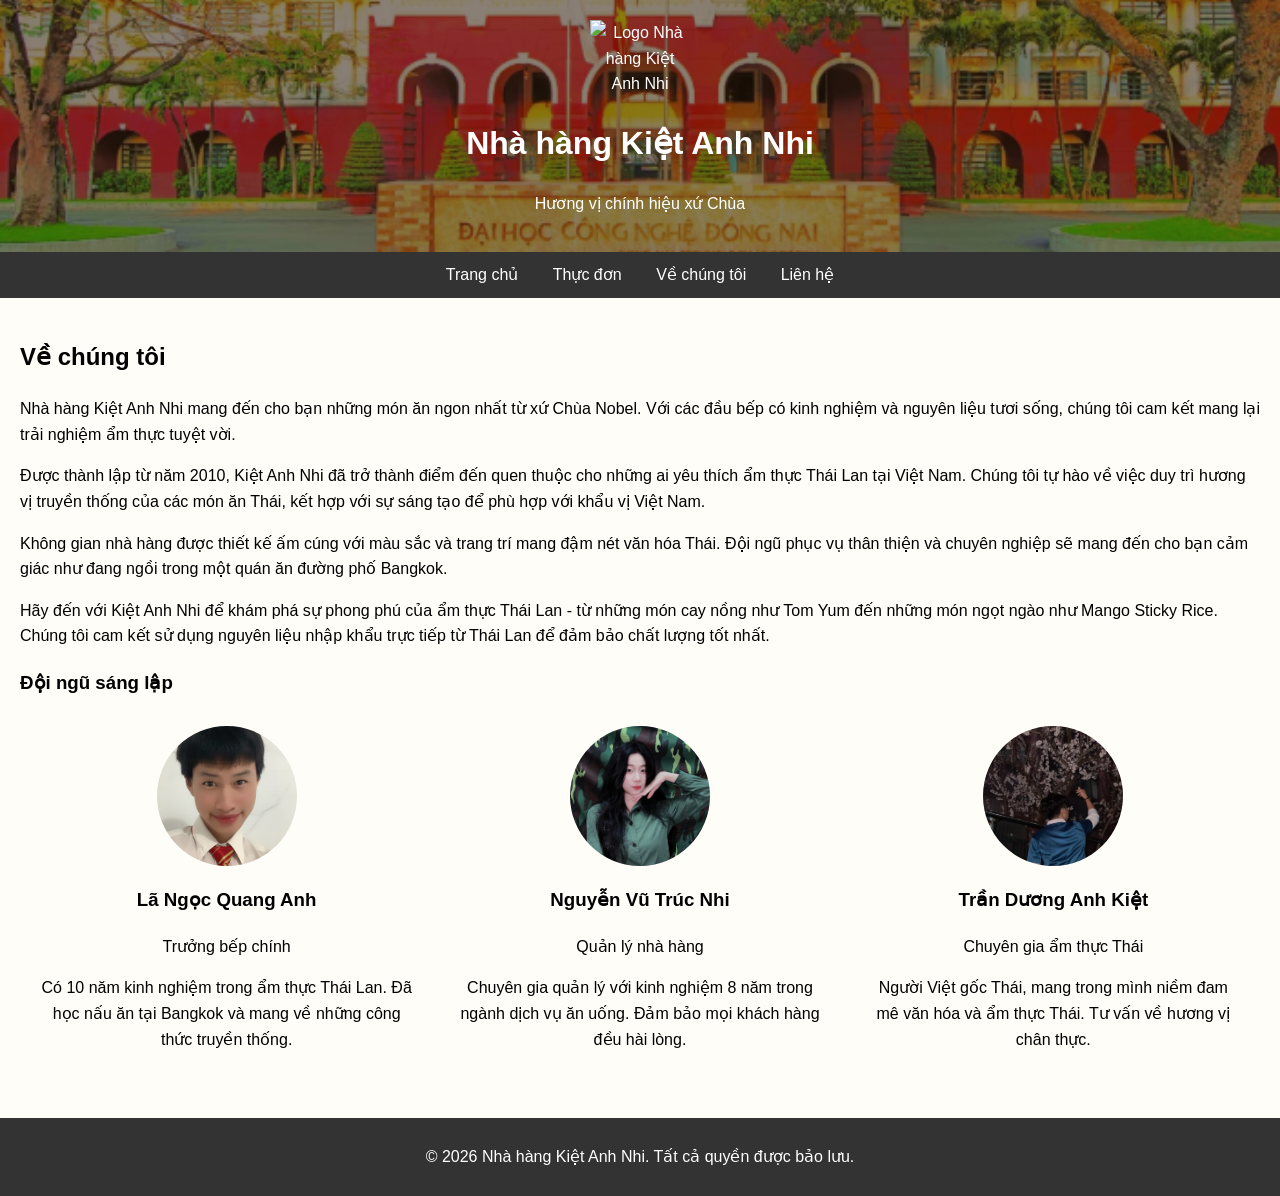
==== about.html @ e8f7338f "{noi_dung_commit}" ====
<!DOCTYPE html>
<html lang="vi">
<head>
    <meta charset="UTF-8">
    <meta name="viewport" content="width=device-width, initial-scale=1.0">
    <title>Về chúng tôi - Nhà hàng Kiệt Anh Nhi</title>
    <link rel="stylesheet" href="style.css">
</head>
<body>
    <header class="home-header">
        <div class="logo">
            <img src="https://dntu.edu.vn/storage/Setting/01KG9CYF13JZHBT05Z66XVDNWW.png" alt="Logo Nhà hàng Kiệt Anh Nhi">
        </div>
        <h1>Nhà hàng Kiệt Anh Nhi</h1>
        <p>Hương vị chính hiệu xứ Chùa</p>
    </header>

    <nav>
        <a href="index.html">Trang chủ</a>
        <a href="menu.html">Thực đơn</a>
        <a href="about.html">Về chúng tôi</a>
        <a href="contact.html">Liên hệ</a>
    </nav>

    <div class="container">
        <section class="section">
            <h2>Về chúng tôi</h2>
            <p>Nhà hàng Kiệt Anh Nhi mang đến cho bạn những món ăn ngon nhất từ xứ Chùa Nobel. Với các đầu bếp có kinh nghiệm và nguyên liệu tươi sống, chúng tôi cam kết mang lại trải nghiệm ẩm thực tuyệt vời.</p>
            <p>Được thành lập từ năm 2010, Kiệt Anh Nhi đã trở thành điểm đến quen thuộc cho những ai yêu thích ẩm thực Thái Lan tại Việt Nam. Chúng tôi tự hào về việc duy trì hương vị truyền thống của các món ăn Thái, kết hợp với sự sáng tạo để phù hợp với khẩu vị Việt Nam.</p>
            <p>Không gian nhà hàng được thiết kế ấm cúng với màu sắc và trang trí mang đậm nét văn hóa Thái. Đội ngũ phục vụ thân thiện và chuyên nghiệp sẽ mang đến cho bạn cảm giác như đang ngồi trong một quán ăn đường phố Bangkok.</p>
            <p>Hãy đến với Kiệt Anh Nhi để khám phá sự phong phú của ẩm thực Thái Lan - từ những món cay nồng như Tom Yum đến những món ngọt ngào như Mango Sticky Rice. Chúng tôi cam kết sử dụng nguyên liệu nhập khẩu trực tiếp từ Thái Lan để đảm bảo chất lượng tốt nhất.</p>
            <h3>Đội ngũ sáng lập</h3>
            <div class="team">
                <div class="member">
                    <img class="member-image chef" src="image/ảnhpecao.png" alt="Lã Ngọc Quang Anh">
                    <div class="member-info">
                        <h3>Lã Ngọc Quang Anh</h3>
                        <p class="role">Trưởng bếp chính</p>
                        <p>Có 10 năm kinh nghiệm trong ẩm thực Thái Lan. Đã học nấu ăn tại Bangkok và mang về những công thức truyền thống.</p>
                    </div>
                </div>
                <div class="member">
                    <img class="member-image manager" src="image/hình tnhi.jpg" alt="Nguyễn Vũ Trúc Nhi">
                    <div class="member-info">
                        <h3>Nguyễn Vũ Trúc Nhi</h3>
                        <p class="role">Quản lý nhà hàng</p>
                        <p>Chuyên gia quản lý với kinh nghiệm 8 năm trong ngành dịch vụ ăn uống. Đảm bảo mọi khách hàng đều hài lòng.</p>
                    </div>
                </div>
                <div class="member">
                    <img class="member-image expert" src="image/ảnh lặc.png" alt="Trần Dương Anh Kiệt">
                    <div class="member-info">
                        <h3>Trần Dương Anh Kiệt</h3>
                        <p class="role">Chuyên gia ẩm thực Thái</p>
                        <p>Người Việt gốc Thái, mang trong mình niềm đam mê văn hóa và ẩm thực Thái. Tư vấn về hương vị chân thực.</p>
                    </div>
                </div>
            </div>
        </section>
    </div>

    <footer>
        <p>&copy; 2026 Nhà hàng Kiệt Anh Nhi. Tất cả quyền được bảo lưu.</p>
    </footer>
</body>
</html>
---- style.css ----
body {
    font-family: Arial, sans-serif;
    line-height: 1.6;
    margin: 0;
    padding: 0;
    background: #fffdf8;
}

.tvc-top {
    background: linear-gradient(135deg, #ffe6c7, #ffd3a8);
    padding: 24px 0;
}

.tvc-top h2 {
    margin: 0 0 8px;
}

.tvc-frame {
    border-radius: 12px;
    overflow: hidden;
    border: 2px solid #f0a45d;
    background: #000;
}

.tvc-frame iframe {
    width: 100%;
    height: 420px;
    display: block;
}

.tvc-note {
    margin-top: 10px;
    color: #7a4b1f;
    font-style: italic;
}

header {
    background: #f4f4f4;
    padding: 20px;
    text-align: center;
}

.home-header {
    background-image: linear-gradient(rgba(40, 23, 8, 0.55), rgba(40, 23, 8, 0.55)),
        url("image/ảnhdntu.png");
    background-size: cover;
    background-position: center;
    color: #fff;
}

.home-header p,
.home-header h1 {
    color: #fff;
}

header .logo img {
    max-width: 100px;
}

nav {
    background: #333;
    color: #fff;
    padding: 10px 0;
    text-align: center;
}

nav a {
    color: #fff;
    margin: 0 15px;
    text-decoration: none;
}

nav a:hover {
    text-decoration: underline;
}

.hero-banner {
    min-height: 420px;
    background-image: linear-gradient(rgba(28, 19, 10, 0.45), rgba(28, 19, 10, 0.45)),
        url("image/Thai_green_chicken_curry_and_roti.jpg");
    background-size: cover;
    background-position: center;
    display: flex;
    align-items: center;
    justify-content: center;
    padding: 24px;
}

.hero-overlay {
    background: rgba(255, 250, 242, 0.9);
    max-width: 760px;
    padding: 28px;
    border-radius: 14px;
    text-align: center;
    box-shadow: 0 10px 24px rgba(0, 0, 0, 0.2);
}

.hero-tag {
    margin: 0;
    font-size: 12px;
    letter-spacing: 2px;
    color: #a54f0d;
    font-weight: bold;
}

.hero-overlay h2 {
    margin: 8px 0 10px;
    color: #6a3006;
}

.hero-overlay p {
    margin: 0 0 16px;
}

.hero-btn {
    display: inline-block;
    background: #c25e15;
    color: #fff;
    text-decoration: none;
    padding: 10px 18px;
    border-radius: 999px;
    font-weight: bold;
}

.hero-btn:hover {
    background: #9e490f;
}

.container {
    padding: 20px;
}

.section {
    margin-bottom: 20px;
}

.intro-grid {
    display: grid;
    grid-template-columns: 1.2fr 1fr;
    gap: 20px;
    align-items: stretch;
    margin-bottom: 20px;
}

.intro-grid .section {
    margin-bottom: 0;
}

.welcome-box {
    background: linear-gradient(150deg, #fff8ec 0%, #ffe7cf 55%, #ffdcb8 100%);
    border: 1px solid #f1cda7;
    border-radius: 14px;
    padding: 22px;
    box-shadow: 0 10px 22px rgba(146, 73, 16, 0.15);
}

.welcome-kicker {
    margin: 0 0 8px;
    color: #b24b08;
    font-size: 12px;
    font-weight: bold;
    letter-spacing: 1.6px;
}

.welcome-box h2 {
    margin-top: 0;
    margin-bottom: 12px;
    line-height: 1.25;
    color: #6b2f05;
    text-shadow: 0 1px 0 rgba(255, 255, 255, 0.4);
}

.welcome-box p {
    margin-top: 0;
    margin-bottom: 12px;
    color: #5d3b21;
}

.welcome-box p:last-child {
    margin-bottom: 0;
}

.menu-heading {
    font-size: 34px;
    margin-bottom: 6px;
    color: #8c3b00;
    letter-spacing: 0.5px;
}

.menu-subheading {
    margin-top: 0;
    margin-bottom: 20px;
    color: #6d4a2f;
    font-style: italic;
}

.promotions {
    margin-top: 30px;
}

.promo-list {
    display: grid;
    grid-template-columns: repeat(auto-fit, minmax(220px, 1fr));
    gap: 16px;
}

.promo-item {
    background: #ffffff;
    border: 1px solid #f3d2af;
    border-left: 6px solid #e7893c;
    border-radius: 10px;
    padding: 14px;
    box-shadow: 0 4px 12px rgba(0, 0, 0, 0.06);
}

.promo-item h3 {
    margin: 0 0 8px;
    color: #9f4c08;
}

.promo-item p {
    margin: 0;
}

.menu-category {
    margin-bottom: 30px;
}

.menu-category h3 {
    margin-bottom: 12px;
    color: #a64b09;
    font-size: 24px;
    border-left: 5px solid #d7772c;
    padding-left: 10px;
}

.menu-items {
    display: grid;
    grid-template-columns: repeat(auto-fit, minmax(220px, 1fr));
    gap: 20px;
}

.menu-item {
    background: #fff;
    border: 1px solid #ddd;
    border-radius: 10px;
    overflow: hidden;
    box-shadow: 0 4px 10px rgba(0, 0, 0, 0.08);
    transition: transform 0.2s ease;
}

.menu-item:hover {
    transform: translateY(-4px);
}

.menu-item img {
    width: 100%;
    height: 160px;
    object-fit: cover;
    display: block;
}

.dessert-image {
    height: 200px;
    object-fit: cover;
    object-position: center;
}

.menu-item h4 {
    margin: 12px 12px 6px;
    font-size: 19px;
    color: #5f2e08;
}

.menu-item .price {
    margin: 0 12px 14px;
    color: #ffffff;
    background: linear-gradient(135deg, #c75a10, #a53c06);
    display: inline-block;
    padding: 4px 10px;
    border-radius: 999px;
    font-weight: bold;
}

.team {
    display: flex;
    justify-content: space-around;
    flex-wrap: wrap;
}

.member {
    width: 30%;
    margin: 10px 0;
    text-align: center;
}

.member-image {
    width: 140px;
    height: 140px;
    object-fit: cover;
    object-position: center;
    display: block;
    border-radius: 50%;
    margin: 0 auto 10px;
}

.contact-card {
    display: grid;
    grid-template-columns: 1fr 1.2fr;
    gap: 20px;
    align-items: stretch;
}

.contact-details {
    background: #fff;
    border: 1px solid #f2d7b8;
    border-radius: 10px;
    padding: 16px;
    box-shadow: 0 4px 12px rgba(0, 0, 0, 0.05);
}

.contact-map {
    width: 100%;
    min-height: 320px;
    border: 0;
    border-radius: 10px;
    box-shadow: 0 4px 12px rgba(0, 0, 0, 0.08);
}

footer {
    background: #333;
    color: #fff;
    text-align: center;
    padding: 10px 0;
    position: relative;
    bottom: 0;
    width: 100%;
}

@media (max-width: 768px) {
    .member {
        width: 100%;
    }

    .hero-banner {
        min-height: 300px;
        padding: 16px;
    }

    .hero-overlay {
        padding: 20px;
    }

    .tvc-top {
        padding: 18px 0;
    }

    .tvc-frame iframe {
        height: 260px;
    }

    .intro-grid {
        grid-template-columns: 1fr;
    }

    .contact-card {
        grid-template-columns: 1fr;
    }
}
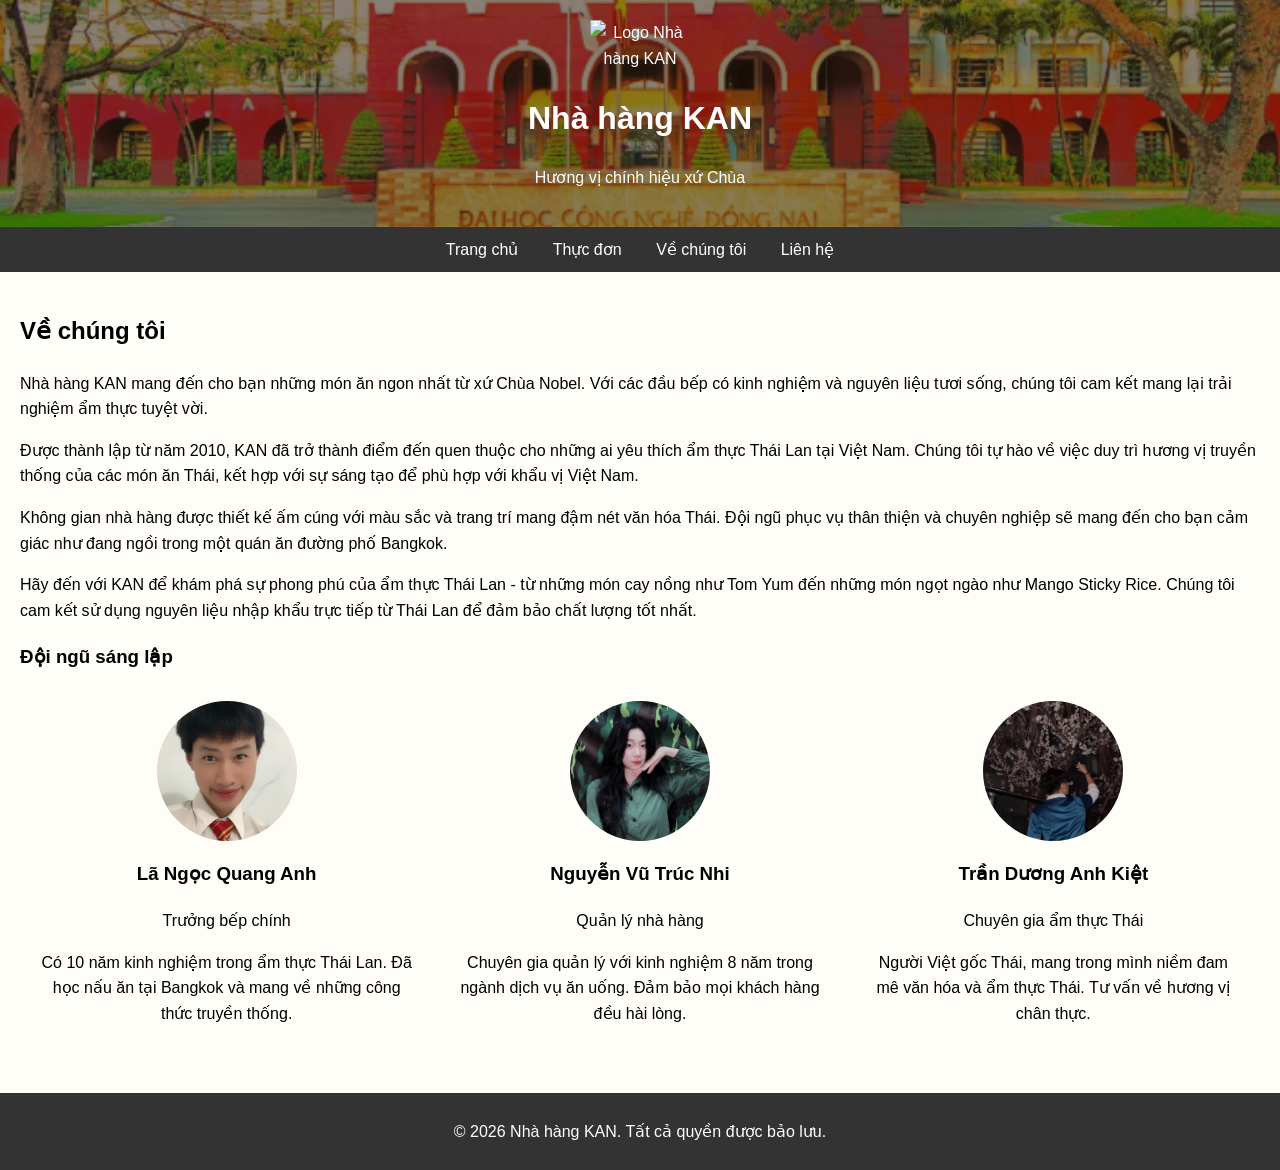
==== commit 8592b784: "update code" ====
--- a/about.html
+++ b/about.html
@@ -3,15 +3,31 @@
 <head>
     <meta charset="UTF-8">
     <meta name="viewport" content="width=device-width, initial-scale=1.0">
-    <title>Về chúng tôi - Nhà hàng Kiệt Anh Nhi</title>
+    <title>Về chúng tôi - Nhà hàng KAN</title>
+    <meta name="description" content="Tìm hiểu về Nhà hàng KAN, câu chuyện thương hiệu, đội ngũ sáng lập và sứ mệnh mang hương vị Thái Lan chính hiệu đến thực khách.">
+    <meta name="keywords" content="về Nhà hàng KAN, đội ngũ sáng lập, câu chuyện nhà hàng, ẩm thực Thái Lan, nhà hàng tại Đồng Nai">
+    <meta name="author" content="Nhà hàng KAN">
+    <meta name="robots" content="index, follow, max-image-preview:large, max-snippet:-1, max-video-preview:-1">
+    <link rel="canonical" href="https://quanganhnek2k6.github.io/Kiem_tra_CK_CT/about.html">
+    <meta property="og:locale" content="vi_VN">
+    <meta property="og:type" content="website">
+    <meta property="og:site_name" content="Nhà hàng KAN">
+    <meta property="og:title" content="Về chúng tôi - Nhà hàng KAN">
+    <meta property="og:description" content="Khám phá hành trình phát triển và đội ngũ sáng lập của Nhà hàng KAN.">
+    <meta property="og:url" content="https://quanganhnek2k6.github.io/Kiem_tra_CK_CT/about.html">
+    <meta property="og:image" content="https://quanganhnek2k6.github.io/Kiem_tra_CK_CT/image/Phat_Thai_kung_Chang_Khien_street_stall.jpg">
+    <meta name="twitter:card" content="summary_large_image">
+    <meta name="twitter:title" content="Về chúng tôi - Nhà hàng KAN">
+    <meta name="twitter:description" content="Tìm hiểu thương hiệu và đội ngũ sáng lập Nhà hàng KAN.">
+    <meta name="twitter:image" content="https://quanganhnek2k6.github.io/Kiem_tra_CK_CT/image/Phat_Thai_kung_Chang_Khien_street_stall.jpg">
     <link rel="stylesheet" href="style.css">
 </head>
 <body>
     <header class="home-header">
         <div class="logo">
-            <img src="https://dntu.edu.vn/storage/Setting/01KG9CYF13JZHBT05Z66XVDNWW.png" alt="Logo Nhà hàng Kiệt Anh Nhi">
+            <img src="https://dntu.edu.vn/storage/Setting/01KG9CYF13JZHBT05Z66XVDNWW.png" alt="Logo Nhà hàng KAN">
         </div>
-        <h1>Nhà hàng Kiệt Anh Nhi</h1>
+        <h1>Nhà hàng KAN</h1>
         <p>Hương vị chính hiệu xứ Chùa</p>
     </header>
 
@@ -25,10 +41,10 @@
     <div class="container">
         <section class="section">
             <h2>Về chúng tôi</h2>
-            <p>Nhà hàng Kiệt Anh Nhi mang đến cho bạn những món ăn ngon nhất từ xứ Chùa Nobel. Với các đầu bếp có kinh nghiệm và nguyên liệu tươi sống, chúng tôi cam kết mang lại trải nghiệm ẩm thực tuyệt vời.</p>
-            <p>Được thành lập từ năm 2010, Kiệt Anh Nhi đã trở thành điểm đến quen thuộc cho những ai yêu thích ẩm thực Thái Lan tại Việt Nam. Chúng tôi tự hào về việc duy trì hương vị truyền thống của các món ăn Thái, kết hợp với sự sáng tạo để phù hợp với khẩu vị Việt Nam.</p>
+            <p>Nhà hàng KAN mang đến cho bạn những món ăn ngon nhất từ xứ Chùa Nobel. Với các đầu bếp có kinh nghiệm và nguyên liệu tươi sống, chúng tôi cam kết mang lại trải nghiệm ẩm thực tuyệt vời.</p>
+            <p>Được thành lập từ năm 2010, KAN đã trở thành điểm đến quen thuộc cho những ai yêu thích ẩm thực Thái Lan tại Việt Nam. Chúng tôi tự hào về việc duy trì hương vị truyền thống của các món ăn Thái, kết hợp với sự sáng tạo để phù hợp với khẩu vị Việt Nam.</p>
             <p>Không gian nhà hàng được thiết kế ấm cúng với màu sắc và trang trí mang đậm nét văn hóa Thái. Đội ngũ phục vụ thân thiện và chuyên nghiệp sẽ mang đến cho bạn cảm giác như đang ngồi trong một quán ăn đường phố Bangkok.</p>
-            <p>Hãy đến với Kiệt Anh Nhi để khám phá sự phong phú của ẩm thực Thái Lan - từ những món cay nồng như Tom Yum đến những món ngọt ngào như Mango Sticky Rice. Chúng tôi cam kết sử dụng nguyên liệu nhập khẩu trực tiếp từ Thái Lan để đảm bảo chất lượng tốt nhất.</p>
+            <p>Hãy đến với KAN để khám phá sự phong phú của ẩm thực Thái Lan - từ những món cay nồng như Tom Yum đến những món ngọt ngào như Mango Sticky Rice. Chúng tôi cam kết sử dụng nguyên liệu nhập khẩu trực tiếp từ Thái Lan để đảm bảo chất lượng tốt nhất.</p>
             <h3>Đội ngũ sáng lập</h3>
             <div class="team">
                 <div class="member">
@@ -60,7 +76,7 @@
     </div>
 
     <footer>
-        <p>&copy; 2026 Nhà hàng Kiệt Anh Nhi. Tất cả quyền được bảo lưu.</p>
+        <p>&copy; 2026 Nhà hàng KAN. Tất cả quyền được bảo lưu.</p>
     </footer>
 </body>
 </html>
--- a/style.css
+++ b/style.css
@@ -244,13 +244,146 @@
     background: #fff;
     border: 1px solid #ddd;
     border-radius: 10px;
-    overflow: hidden;
+    overflow: visible;
+    position: relative;
     box-shadow: 0 4px 10px rgba(0, 0, 0, 0.08);
     transition: transform 0.2s ease;
 }
 
 .menu-item:hover {
     transform: translateY(-4px);
+}
+
+.menu-item:has(.menu-expand[open]) {
+    z-index: 25;
+}
+
+.menu-item:has(.menu-expand[open]):hover {
+    transform: none;
+}
+
+.menu-expand {
+    width: 100%;
+}
+
+.menu-expand[open] {
+    position: relative;
+    z-index: 20;
+}
+
+.menu-expand summary {
+    position: relative;
+    display: block;
+    list-style: none;
+    cursor: pointer;
+    outline: none;
+    transition: background-color 0.35s ease, transform 0.3s ease;
+}
+
+.menu-expand summary::after {
+    content: "";
+    position: absolute;
+    right: 14px;
+    top: 14px;
+    width: 11px;
+    height: 11px;
+    border-right: 3px solid #8a4a16;
+    border-bottom: 3px solid #8a4a16;
+    transform: rotate(45deg);
+    transition: transform 0.3s ease;
+}
+
+.best-seller-badge {
+    position: absolute;
+    top: 12px;
+    left: 12px;
+    z-index: 2;
+    background: linear-gradient(135deg, #ffb347, #ff5f45);
+    color: #fff;
+    font-size: 11px;
+    font-weight: bold;
+    letter-spacing: 0.5px;
+    text-transform: uppercase;
+    padding: 5px 9px;
+    border-radius: 999px;
+    box-shadow: 0 4px 10px rgba(128, 38, 0, 0.25);
+}
+
+.menu-expand summary::-webkit-details-marker {
+    display: none;
+}
+
+.tap-hint {
+    margin: 0 12px 12px;
+    font-size: 12px;
+    color: #a65a1f;
+    font-style: italic;
+}
+
+.menu-info {
+    position: absolute;
+    left: 12px;
+    right: 12px;
+    top: calc(100% + 6px);
+    margin: 0;
+    border: 1px solid #f1cda7;
+    border-radius: 10px;
+    background: #fffaf2;
+    box-shadow: 0 10px 20px rgba(96, 45, 12, 0.2);
+    padding: 0 12px;
+    max-height: 0;
+    overflow: hidden;
+    opacity: 0;
+    transform: translateY(-8px);
+    transition: max-height 0.55s cubic-bezier(0.22, 1, 0.36, 1), opacity 0.35s ease, transform 0.35s ease, padding-top 0.35s ease;
+    pointer-events: none;
+}
+
+.menu-info p {
+    margin: 0;
+    color: #6b4b31;
+    font-size: 14px;
+}
+
+.menu-info p + p {
+    margin-top: 6px;
+}
+
+.menu-expand[open] .tap-hint {
+    color: #7a2f00;
+    font-weight: bold;
+}
+
+.menu-expand[open] summary {
+    background: linear-gradient(180deg, rgba(255, 228, 199, 0.95), rgba(255, 255, 255, 0));
+    transform: none;
+    border-left: 4px solid #d7772c;
+}
+
+.menu-expand[open] summary::after {
+    transform: rotate(225deg) scale(1.05);
+}
+
+.menu-expand[open] .menu-info {
+    max-height: 560px;
+    opacity: 1;
+    transform: translateY(0);
+    padding-top: 10px;
+    padding-bottom: 10px;
+    animation: menuInfoIn 0.4s ease;
+    pointer-events: auto;
+}
+
+@keyframes menuInfoIn {
+    from {
+        opacity: 0;
+        transform: translateY(-10px);
+    }
+
+    to {
+        opacity: 1;
+        transform: translateY(0);
+    }
 }
 
 .menu-item img {
@@ -282,6 +415,62 @@
     font-weight: bold;
 }
 
+.menu-page .container {
+    background: radial-gradient(circle at top right, rgba(255, 211, 168, 0.35), transparent 45%),
+        radial-gradient(circle at top left, rgba(255, 233, 199, 0.55), transparent 40%);
+    border: 1px solid #f2d2af;
+    border-radius: 14px;
+}
+
+.menu-page .menu-heading {
+    background: linear-gradient(120deg, #b94e09, #ff7a2f, #c63e00);
+    -webkit-background-clip: text;
+    background-clip: text;
+    color: transparent;
+    text-shadow: 0 2px 10px rgba(198, 87, 23, 0.2);
+}
+
+.menu-page .menu-category h3 {
+    border-left: 6px solid #ef7e2d;
+    color: #8f3500;
+}
+
+.menu-page .menu-item {
+    background: linear-gradient(180deg, #fffdf9, #fff7ed);
+    border: 1px solid #f0c9a3;
+    box-shadow: 0 8px 18px rgba(183, 95, 30, 0.14);
+}
+
+.menu-page .menu-item:hover {
+    transform: translateY(-6px) scale(1.01);
+    box-shadow: 0 12px 22px rgba(183, 95, 30, 0.22);
+}
+
+.menu-page .menu-item .price {
+    box-shadow: 0 3px 10px rgba(142, 49, 5, 0.28);
+}
+
+.menu-page .menu-expand[open] summary {
+    background: linear-gradient(180deg, rgba(255, 218, 182, 0.95), rgba(255, 250, 244, 0.15));
+}
+
+.menu-page .best-seller-badge {
+    background: linear-gradient(135deg, #ffcc4d, #ff6f47, #ff3d2f);
+    box-shadow: 0 6px 14px rgba(180, 46, 8, 0.35);
+    animation: badgePulse 1.8s ease-in-out infinite;
+}
+
+@keyframes badgePulse {
+    0%,
+    100% {
+        transform: scale(1);
+    }
+
+    50% {
+        transform: scale(1.06);
+    }
+}
+
 .team {
     display: flex;
     justify-content: space-around;
@@ -327,6 +516,14 @@
     box-shadow: 0 4px 12px rgba(0, 0, 0, 0.08);
 }
 
+.drinks-category {
+    transition: padding-bottom 0.35s ease;
+}
+
+.drinks-category:has(.menu-expand[open]) {
+    padding-bottom: 280px;
+}
+
 footer {
     background: #333;
     color: #fff;
@@ -366,4 +563,8 @@
     .contact-card {
         grid-template-columns: 1fr;
     }
+
+    .drinks-category:has(.menu-expand[open]) {
+        padding-bottom: 360px;
+    }
 }
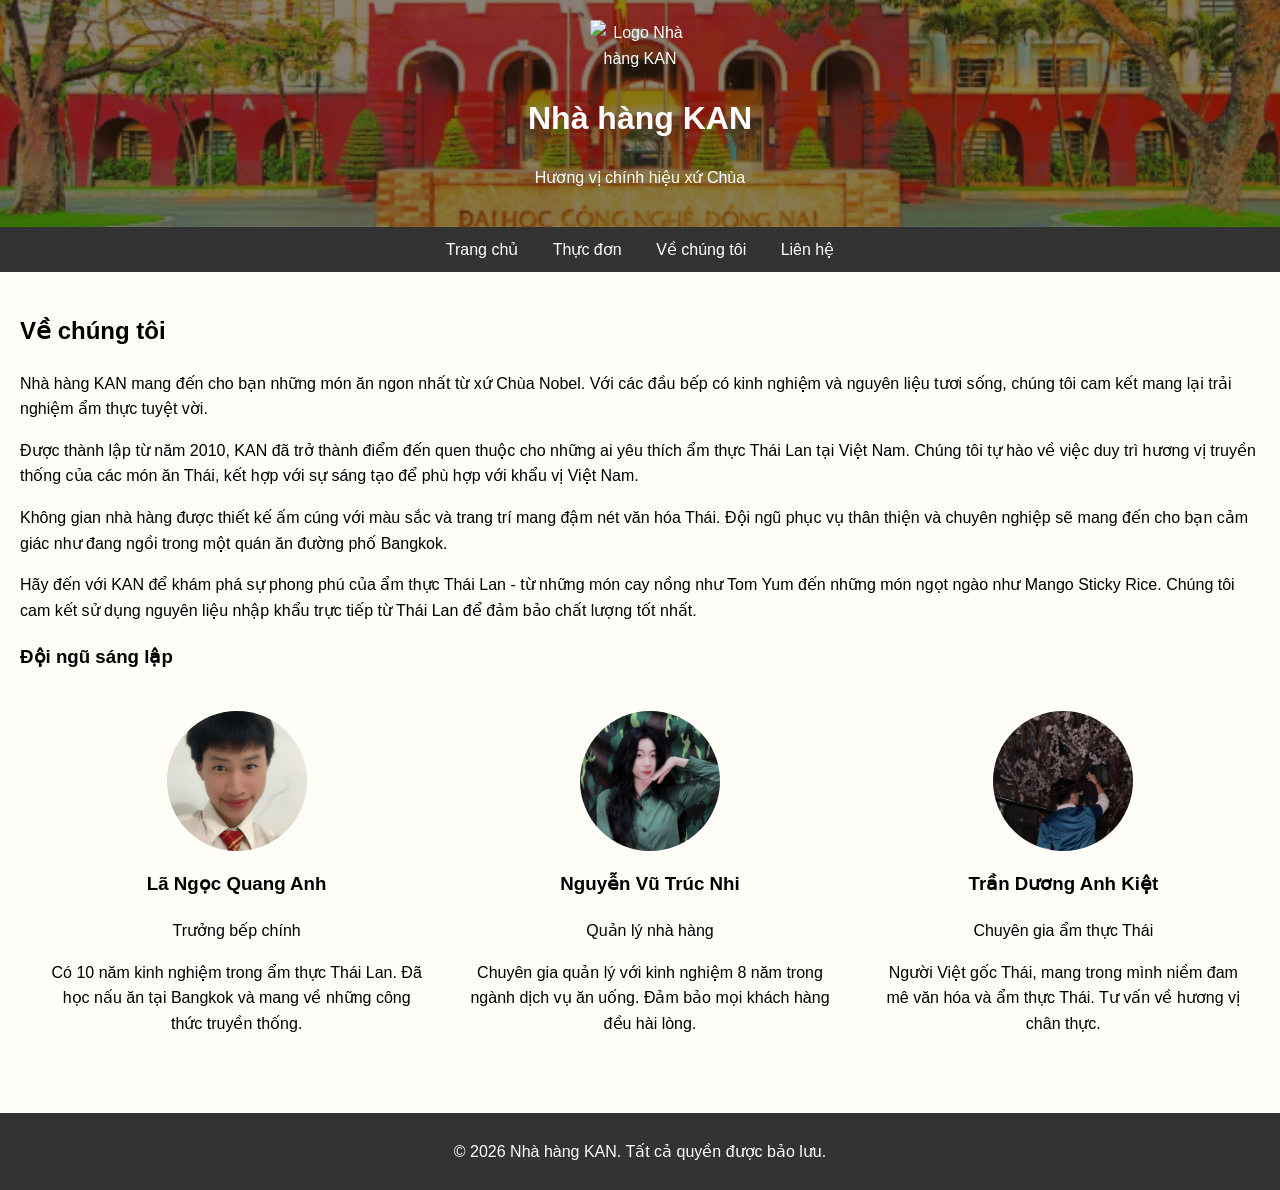
==== commit 3374a6c3: "update code" ====
--- a/about.html
+++ b/about.html
@@ -47,30 +47,36 @@
             <p>Hãy đến với KAN để khám phá sự phong phú của ẩm thực Thái Lan - từ những món cay nồng như Tom Yum đến những món ngọt ngào như Mango Sticky Rice. Chúng tôi cam kết sử dụng nguyên liệu nhập khẩu trực tiếp từ Thái Lan để đảm bảo chất lượng tốt nhất.</p>
             <h3>Đội ngũ sáng lập</h3>
             <div class="team">
-                <div class="member">
-                    <img class="member-image chef" src="image/ảnhpecao.png" alt="Lã Ngọc Quang Anh">
-                    <div class="member-info">
-                        <h3>Lã Ngọc Quang Anh</h3>
-                        <p class="role">Trưởng bếp chính</p>
-                        <p>Có 10 năm kinh nghiệm trong ẩm thực Thái Lan. Đã học nấu ăn tại Bangkok và mang về những công thức truyền thống.</p>
+                <a href="founder-1.html" class="member-link">
+                    <div class="member">
+                        <img class="member-image chef" src="image/ảnhpecao.png" alt="Lã Ngọc Quang Anh">
+                        <div class="member-info">
+                            <h3>Lã Ngọc Quang Anh</h3>
+                            <p class="role">Trưởng bếp chính</p>
+                            <p>Có 10 năm kinh nghiệm trong ẩm thực Thái Lan. Đã học nấu ăn tại Bangkok và mang về những công thức truyền thống.</p>
+                        </div>
                     </div>
-                </div>
-                <div class="member">
-                    <img class="member-image manager" src="image/hình tnhi.jpg" alt="Nguyễn Vũ Trúc Nhi">
-                    <div class="member-info">
-                        <h3>Nguyễn Vũ Trúc Nhi</h3>
-                        <p class="role">Quản lý nhà hàng</p>
-                        <p>Chuyên gia quản lý với kinh nghiệm 8 năm trong ngành dịch vụ ăn uống. Đảm bảo mọi khách hàng đều hài lòng.</p>
+                </a>
+                <a href="founder-2.html" class="member-link">
+                    <div class="member">
+                        <img class="member-image manager" src="image/hình tnhi.jpg" alt="Nguyễn Vũ Trúc Nhi">
+                        <div class="member-info">
+                            <h3>Nguyễn Vũ Trúc Nhi</h3>
+                            <p class="role">Quản lý nhà hàng</p>
+                            <p>Chuyên gia quản lý với kinh nghiệm 8 năm trong ngành dịch vụ ăn uống. Đảm bảo mọi khách hàng đều hài lòng.</p>
+                        </div>
                     </div>
-                </div>
-                <div class="member">
-                    <img class="member-image expert" src="image/ảnh lặc.png" alt="Trần Dương Anh Kiệt">
-                    <div class="member-info">
-                        <h3>Trần Dương Anh Kiệt</h3>
-                        <p class="role">Chuyên gia ẩm thực Thái</p>
-                        <p>Người Việt gốc Thái, mang trong mình niềm đam mê văn hóa và ẩm thực Thái. Tư vấn về hương vị chân thực.</p>
+                </a>
+                <a href="founder-3.html" class="member-link">
+                    <div class="member">
+                        <img class="member-image expert" src="image/ảnh lặc.png" alt="Trần Dương Anh Kiệt">
+                        <div class="member-info">
+                            <h3>Trần Dương Anh Kiệt</h3>
+                            <p class="role">Chuyên gia ẩm thực Thái</p>
+                            <p>Người Việt gốc Thái, mang trong mình niềm đam mê văn hóa và ẩm thực Thái. Tư vấn về hương vị chân thực.</p>
+                        </div>
                     </div>
-                </div>
+                </a>
             </div>
         </section>
     </div>
--- a/style.css
+++ b/style.css
@@ -477,10 +477,33 @@
     flex-wrap: wrap;
 }
 
-.member {
+.member-link {
+    text-decoration: none;
+    color: inherit;
+    display: block;
     width: 30%;
     margin: 10px 0;
+    transition: transform 0.3s ease, box-shadow 0.3s ease;
+}
+
+.member-link:hover {
+    transform: translateY(-8px);
+}
+
+.member-link:hover .member {
+    box-shadow: 0 8px 20px rgba(0, 0, 0, 0.15);
+}
+
+.member {
+    width: 100%;
     text-align: center;
+    border-radius: 10px;
+    padding: 10px;
+    transition: background-color 0.3s ease;
+}
+
+.member-link:hover .member {
+    background: rgba(255, 240, 220, 0.5);
 }
 
 .member-image {
@@ -491,6 +514,11 @@
     display: block;
     border-radius: 50%;
     margin: 0 auto 10px;
+    transition: transform 0.3s ease;
+}
+
+.member-link:hover .member-image {
+    transform: scale(1.08);
 }
 
 .contact-card {
@@ -534,6 +562,119 @@
     width: 100%;
 }
 
+.founder-profile {
+    max-width: 900px;
+    margin: 30px auto;
+    background: #fff;
+    border-radius: 14px;
+    padding: 30px;
+    box-shadow: 0 4px 15px rgba(0, 0, 0, 0.1);
+}
+
+.founder-header {
+    display: flex;
+    align-items: center;
+    gap: 30px;
+    margin-bottom: 40px;
+    padding-bottom: 30px;
+    border-bottom: 2px solid #f0a45d;
+}
+
+.founder-image {
+    width: 200px;
+    height: 200px;
+    object-fit: cover;
+    border-radius: 50%;
+    box-shadow: 0 8px 20px rgba(0, 0, 0, 0.15);
+}
+
+.founder-title h2 {
+    margin: 0 0 8px;
+    font-size: 32px;
+    color: #8c3b00;
+}
+
+.founder-title .role {
+    margin: 0;
+    font-size: 18px;
+    color: #b24b08;
+    font-weight: bold;
+}
+
+.founder-content {
+    margin-bottom: 30px;
+}
+
+.founder-section {
+    margin-bottom: 25px;
+}
+
+.founder-section h3 {
+    color: #a64b09;
+    font-size: 20px;
+    margin-bottom: 12px;
+    border-left: 4px solid #d7772c;
+    padding-left: 12px;
+}
+
+.founder-section p {
+    color: #5d3b21;
+    line-height: 1.8;
+    margin: 0 0 12px;
+}
+
+.founder-section p:last-child {
+    margin-bottom: 0;
+}
+
+.founder-footer {
+    text-align: center;
+    padding-top: 20px;
+    border-top: 1px solid #f0a45d;
+}
+
+.back-link {
+    display: inline-block;
+    color: #c25e15;
+    text-decoration: none;
+    font-weight: bold;
+    padding: 10px 16px;
+    border-radius: 999px;
+    transition: all 0.3s ease;
+    border: 2px solid #c25e15;
+}
+
+.back-link:hover {
+    background: #c25e15;
+    color: #fff;
+}
+
+@media (max-width: 768px) {
+    .founder-profile {
+        padding: 20px;
+    }
+
+    .founder-header {
+        flex-direction: column;
+        text-align: center;
+        gap: 20px;
+        padding-bottom: 20px;
+    }
+
+    .founder-image {
+        width: 160px;
+        height: 160px;
+    }
+
+    .founder-title h2 {
+        font-size: 24px;
+    }
+
+    .member-link {
+        width: 100%;
+    }
+}
+
 @media (max-width: 768px) {
     .member {
         width: 100%;
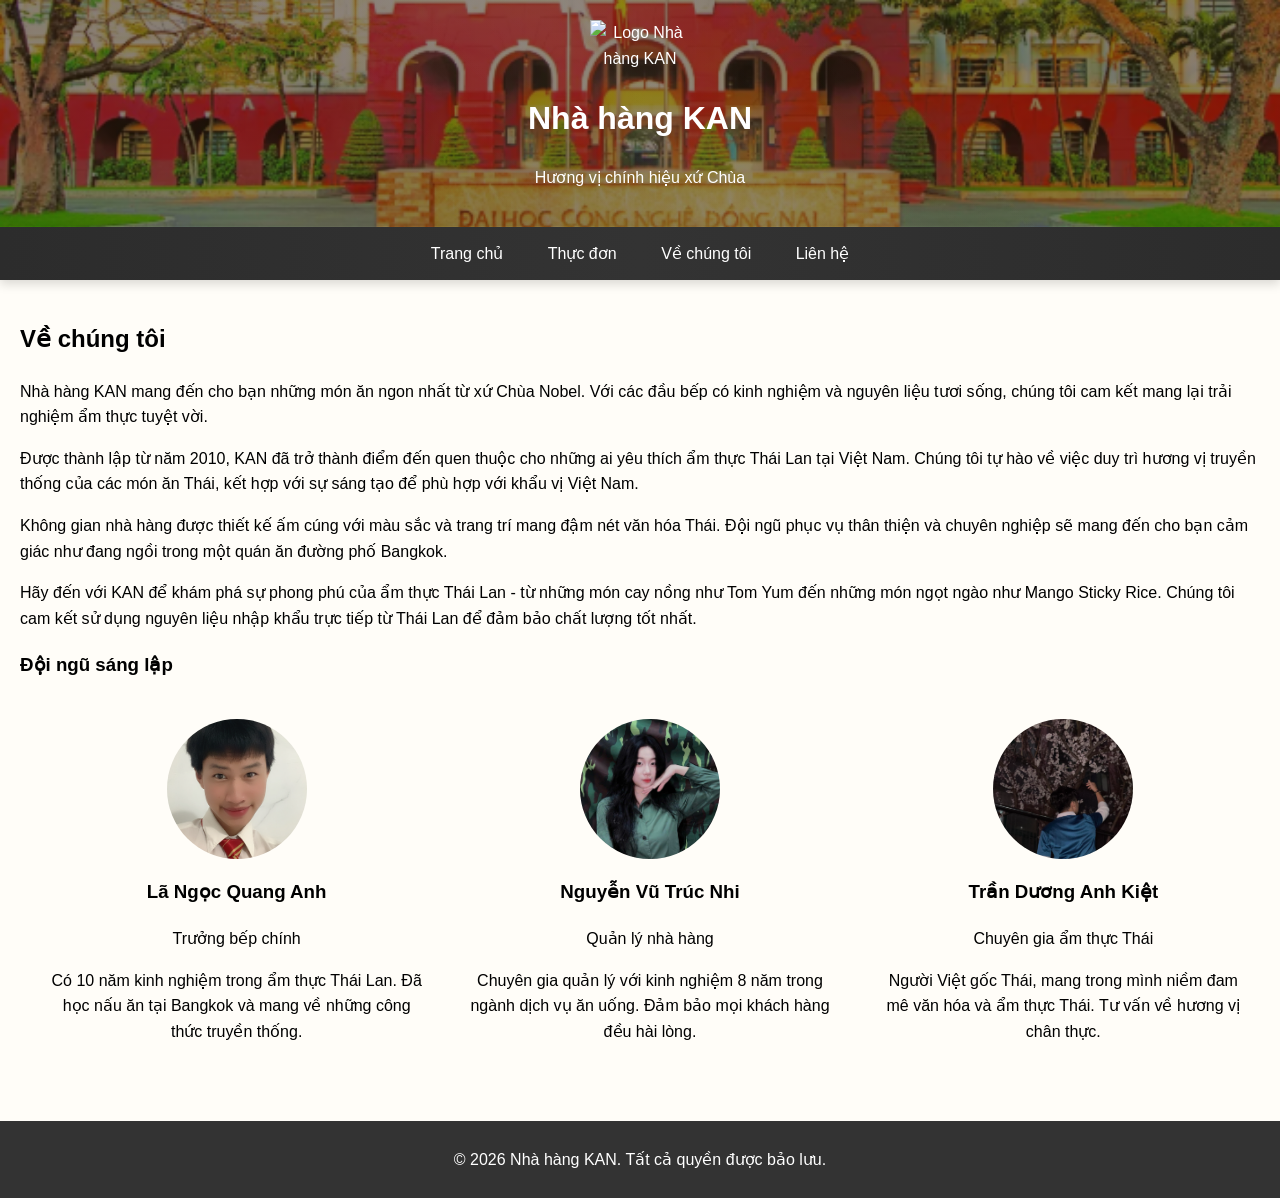
==== commit 5ed51d36: "update code" ====
--- a/about.html
+++ b/about.html
@@ -47,7 +47,7 @@
             <p>Hãy đến với KAN để khám phá sự phong phú của ẩm thực Thái Lan - từ những món cay nồng như Tom Yum đến những món ngọt ngào như Mango Sticky Rice. Chúng tôi cam kết sử dụng nguyên liệu nhập khẩu trực tiếp từ Thái Lan để đảm bảo chất lượng tốt nhất.</p>
             <h3>Đội ngũ sáng lập</h3>
             <div class="team">
-                <a href="founder-1.html" class="member-link">
+                <a href="https://www.facebook.com/juliela2k6" class="member-link">
                     <div class="member">
                         <img class="member-image chef" src="image/ảnhpecao.png" alt="Lã Ngọc Quang Anh">
                         <div class="member-info">
@@ -57,7 +57,7 @@
                         </div>
                     </div>
                 </a>
-                <a href="founder-2.html" class="member-link">
+                <a href="https://www.facebook.com/nhi.nhi.399180" class="member-link">
                     <div class="member">
                         <img class="member-image manager" src="image/hình tnhi.jpg" alt="Nguyễn Vũ Trúc Nhi">
                         <div class="member-info">
@@ -67,7 +67,7 @@
                         </div>
                     </div>
                 </a>
-                <a href="founder-3.html" class="member-link">
+                <a href="https://www.facebook.com/tran.kiet.40447" class="member-link">
                     <div class="member">
                         <img class="member-image expert" src="image/ảnh lặc.png" alt="Trần Dương Anh Kiệt">
                         <div class="member-info">
--- a/style.css
+++ b/style.css
@@ -46,6 +46,61 @@
     background-size: cover;
     background-position: center;
     color: #fff;
+    position: relative;
+    overflow: hidden;
+}
+
+.home-header::before {
+    content: '';
+    position: absolute;
+    top: 0;
+    left: 0;
+    right: 0;
+    bottom: 0;
+    background: linear-gradient(45deg, transparent 30%, rgba(255, 255, 255, 0.05) 50%, transparent 70%);
+    animation: shimmer 3s infinite;
+    z-index: 1;
+}
+
+.home-header h1 {
+    position: relative;
+    z-index: 2;
+    animation: slideDown 0.8s ease;
+}
+
+.home-header p {
+    position: relative;
+    z-index: 2;
+    animation: slideDown 0.8s ease 0.2s both;
+}
+
+@keyframes slideDown {
+    from {
+        opacity: 0;
+        transform: translateY(-20px);
+    }
+    to {
+        opacity: 1;
+        transform: translateY(0);
+    }
+}
+
+@keyframes shimmer {
+    0% {
+        transform: translateX(-100%);
+    }
+    100% {
+        transform: translateX(100%);
+    }
+}
+
+@keyframes pulse {
+    0%, 100% {
+        opacity: 1;
+    }
+    50% {
+        opacity: 0.8;
+    }
 }
 
 .home-header p,
@@ -57,21 +112,53 @@
     max-width: 100px;
 }
 
+@keyframes fadeIn {
+    from {
+        opacity: 0;
+    }
+    to {
+        opacity: 1;
+    }
+}
+
 nav {
-    background: #333;
+    background: linear-gradient(90deg, #2c2c2c 0%, #333 50%, #2c2c2c 100%);
     color: #fff;
-    padding: 10px 0;
+    padding: 14px 0;
     text-align: center;
+    box-shadow: 0 4px 10px rgba(0, 0, 0, 0.15);
+    position: sticky;
+    top: 0;
+    z-index: 100;
 }
 
 nav a {
     color: #fff;
-    margin: 0 15px;
+    margin: 0 20px;
     text-decoration: none;
+    font-weight: 500;
+    transition: all 0.3s ease;
+    position: relative;
+    padding-bottom: 4px;
+}
+
+nav a::after {
+    content: '';
+    position: absolute;
+    bottom: 0;
+    left: 0;
+    width: 0;
+    height: 2px;
+    background: #ff9f5a;
+    transition: width 0.3s ease;
 }
 
 nav a:hover {
-    text-decoration: underline;
+    color: #ff9f5a;
+}
+
+nav a:hover::after {
+    width: 100%;
 }
 
 .hero-banner {
@@ -148,10 +235,29 @@
 
 .welcome-box {
     background: linear-gradient(150deg, #fff8ec 0%, #ffe7cf 55%, #ffdcb8 100%);
-    border: 1px solid #f1cda7;
-    border-radius: 14px;
-    padding: 22px;
-    box-shadow: 0 10px 22px rgba(146, 73, 16, 0.15);
+    border: 2px solid #f1cda7;
+    border-radius: 16px;
+    padding: 28px;
+    box-shadow: 0 12px 30px rgba(146, 73, 16, 0.15);
+    transition: all 0.3s ease;
+    position: relative;
+    overflow: hidden;
+}
+
+.welcome-box::before {
+    content: '';
+    position: absolute;
+    top: -50%;
+    right: -50%;
+    width: 200%;
+    height: 200%;
+    background: radial-gradient(circle, rgba(255, 159, 90, 0.1) 0%, transparent 70%);
+    transition: all 0.3s ease;
+}
+
+.welcome-box:hover {
+    box-shadow: 0 16px 40px rgba(146, 73, 16, 0.25);
+    transform: translateY(-4px);
 }
 
 .welcome-kicker {
@@ -164,10 +270,12 @@
 
 .welcome-box h2 {
     margin-top: 0;
-    margin-bottom: 12px;
+    margin-bottom: 16px;
     line-height: 1.25;
     color: #6b2f05;
-    text-shadow: 0 1px 0 rgba(255, 255, 255, 0.4);
+    text-shadow: 0 2px 4px rgba(255, 255, 255, 0.5);
+    font-size: 28px;
+    animation: fadeIn 1s ease;
 }
 
 .welcome-box p {
@@ -195,7 +303,15 @@
 }
 
 .promotions {
-    margin-top: 30px;
+    margin-top: 40px;
+}
+
+.promotions h2 {
+    text-align: center;
+    font-size: 32px;
+    color: #8c3b00;
+    margin-bottom: 30px;
+    animation: pulse 2s ease-in-out infinite;
 }
 
 .promo-list {
@@ -205,21 +321,53 @@
 }
 
 .promo-item {
-    background: #ffffff;
-    border: 1px solid #f3d2af;
-    border-left: 6px solid #e7893c;
-    border-radius: 10px;
-    padding: 14px;
-    box-shadow: 0 4px 12px rgba(0, 0, 0, 0.06);
+    background: linear-gradient(135deg, #ffffff 0%, #fff9f3 100%);
+    border: 2px solid #f3d2af;
+    border-left: 6px solid #ff9f5a;
+    border-radius: 14px;
+    padding: 18px;
+    box-shadow: 0 6px 16px rgba(255, 159, 90, 0.12);
+    transition: all 0.3s ease;
+    position: relative;
+    overflow: hidden;
+}
+
+.promo-item::before {
+    content: '';
+    position: absolute;
+    top: -50%;
+    right: -50%;
+    width: 100%;
+    height: 100%;
+    background: radial-gradient(circle, rgba(255, 159, 90, 0.08) 0%, transparent 70%);
+    transition: all 0.3s ease;
+}
+
+.promo-item:hover {
+    transform: translateY(-8px) scale(1.02);
+    box-shadow: 0 12px 28px rgba(255, 159, 90, 0.2);
+    border-color: #ff9f5a;
+    background: linear-gradient(135deg, #fffbf7 0%, #fff5e6 100%);
+}
+
+.promo-item:hover::before {
+    top: -25%;
+    right: -25%;
 }
 
 .promo-item h3 {
-    margin: 0 0 8px;
-    color: #9f4c08;
+    margin: 0 0 10px;
+    color: #ff9f5a;
+    font-size: 16px;
+    font-weight: bold;
+    position: relative;
+    z-index: 2;
 }
 
 .promo-item p {
     margin: 0;
+    position: relative;
+    z-index: 2;
 }
 
 .menu-category {
@@ -565,62 +713,114 @@
 .founder-profile {
     max-width: 900px;
     margin: 30px auto;
-    background: #fff;
-    border-radius: 14px;
-    padding: 30px;
-    box-shadow: 0 4px 15px rgba(0, 0, 0, 0.1);
+    background: linear-gradient(135deg, #fffaf2 0%, #fff5e6 100%);
+    border-radius: 20px;
+    padding: 0;
+    box-shadow: 0 10px 30px rgba(0, 0, 0, 0.12);
+    overflow: hidden;
 }
 
 .founder-header {
+    background: linear-gradient(135deg, #ff9f5a 0%, #ffb87a 100%);
     display: flex;
     align-items: center;
-    gap: 30px;
-    margin-bottom: 40px;
-    padding-bottom: 30px;
-    border-bottom: 2px solid #f0a45d;
+    gap: 40px;
+    padding: 50px 40px;
+    position: relative;
+    overflow: hidden;
+}
+
+.founder-header::before {
+    content: '';
+    position: absolute;
+    top: -50%;
+    right: -10%;
+    width: 400px;
+    height: 400px;
+    background: rgba(255, 255, 255, 0.1);
+    border-radius: 50%;
 }
 
 .founder-image {
-    width: 200px;
-    height: 200px;
+    width: 220px;
+    height: 220px;
     object-fit: cover;
     border-radius: 50%;
-    box-shadow: 0 8px 20px rgba(0, 0, 0, 0.15);
+    box-shadow: 0 12px 30px rgba(0, 0, 0, 0.25);
+    border: 6px solid #fff;
+    position: relative;
+    z-index: 2;
+    transition: transform 0.3s ease;
+}
+
+.founder-profile:hover .founder-image {
+    transform: scale(1.05);
+}
+
+.founder-title {
+    color: #fff;
+    position: relative;
+    z-index: 2;
 }
 
 .founder-title h2 {
-    margin: 0 0 8px;
-    font-size: 32px;
-    color: #8c3b00;
+    margin: 0 0 12px;
+    font-size: 36px;
+    color: #fff;
+    text-shadow: 0 2px 4px rgba(0, 0, 0, 0.15);
 }
 
 .founder-title .role {
     margin: 0;
     font-size: 18px;
-    color: #b24b08;
+    color: rgba(255, 255, 255, 0.95);
     font-weight: bold;
+    background: rgba(255, 255, 255, 0.25);
+    padding: 6px 16px;
+    border-radius: 999px;
+    display: inline-block;
 }
 
 .founder-content {
-    margin-bottom: 30px;
+    padding: 40px;
+    margin-bottom: 0;
 }
 
 .founder-section {
-    margin-bottom: 25px;
+    margin-bottom: 35px;
+    background: #fff;
+    padding: 25px;
+    border-radius: 14px;
+    border-left: 6px solid #ff9f5a;
+    box-shadow: 0 4px 12px rgba(0, 0, 0, 0.06);
+    transition: all 0.3s ease;
+}
+
+.founder-section:hover {
+    box-shadow: 0 8px 20px rgba(0, 0, 0, 0.1);
+    transform: translateX(4px);
 }
 
 .founder-section h3 {
-    color: #a64b09;
+    color: #ff9f5a;
+    font-size: 22px;
+    margin: 0 0 16px;
+    padding: 0;
+    display: flex;
+    align-items: center;
+    gap: 12px;
+}
+
+.founder-section h3::before {
+    content: '✨';
     font-size: 20px;
-    margin-bottom: 12px;
-    border-left: 4px solid #d7772c;
-    padding-left: 12px;
 }
 
 .founder-section p {
     color: #5d3b21;
-    line-height: 1.8;
-    margin: 0 0 12px;
+    line-height: 1.85;
+    margin: 0 0 14px;
+    font-size: 15px;
 }
 
 .founder-section p:last-child {
@@ -629,24 +829,29 @@
 
 .founder-footer {
     text-align: center;
-    padding-top: 20px;
-    border-top: 1px solid #f0a45d;
+    padding: 30px 40px;
+    background: #fff9f3;
+    border-top: 2px dashed #ff9f5a;
 }
 
 .back-link {
-    display: inline-block;
-    color: #c25e15;
+    display: inline-flex;
+    align-items: center;
+    gap: 8px;
+    color: #fff;
     text-decoration: none;
     font-weight: bold;
-    padding: 10px 16px;
+    padding: 12px 24px;
     border-radius: 999px;
     transition: all 0.3s ease;
-    border: 2px solid #c25e15;
+    background: linear-gradient(135deg, #ff9f5a, #ffb87a);
+    box-shadow: 0 4px 12px rgba(255, 159, 90, 0.3);
 }
 
 .back-link:hover {
-    background: #c25e15;
-    color: #fff;
+    transform: translateX(-4px);
+    box-shadow: 0 6px 18px rgba(255, 159, 90, 0.4);
+    background: linear-gradient(135deg, #ffb87a, #ffc89a);
 }
 
 @media (max-width: 768px) {
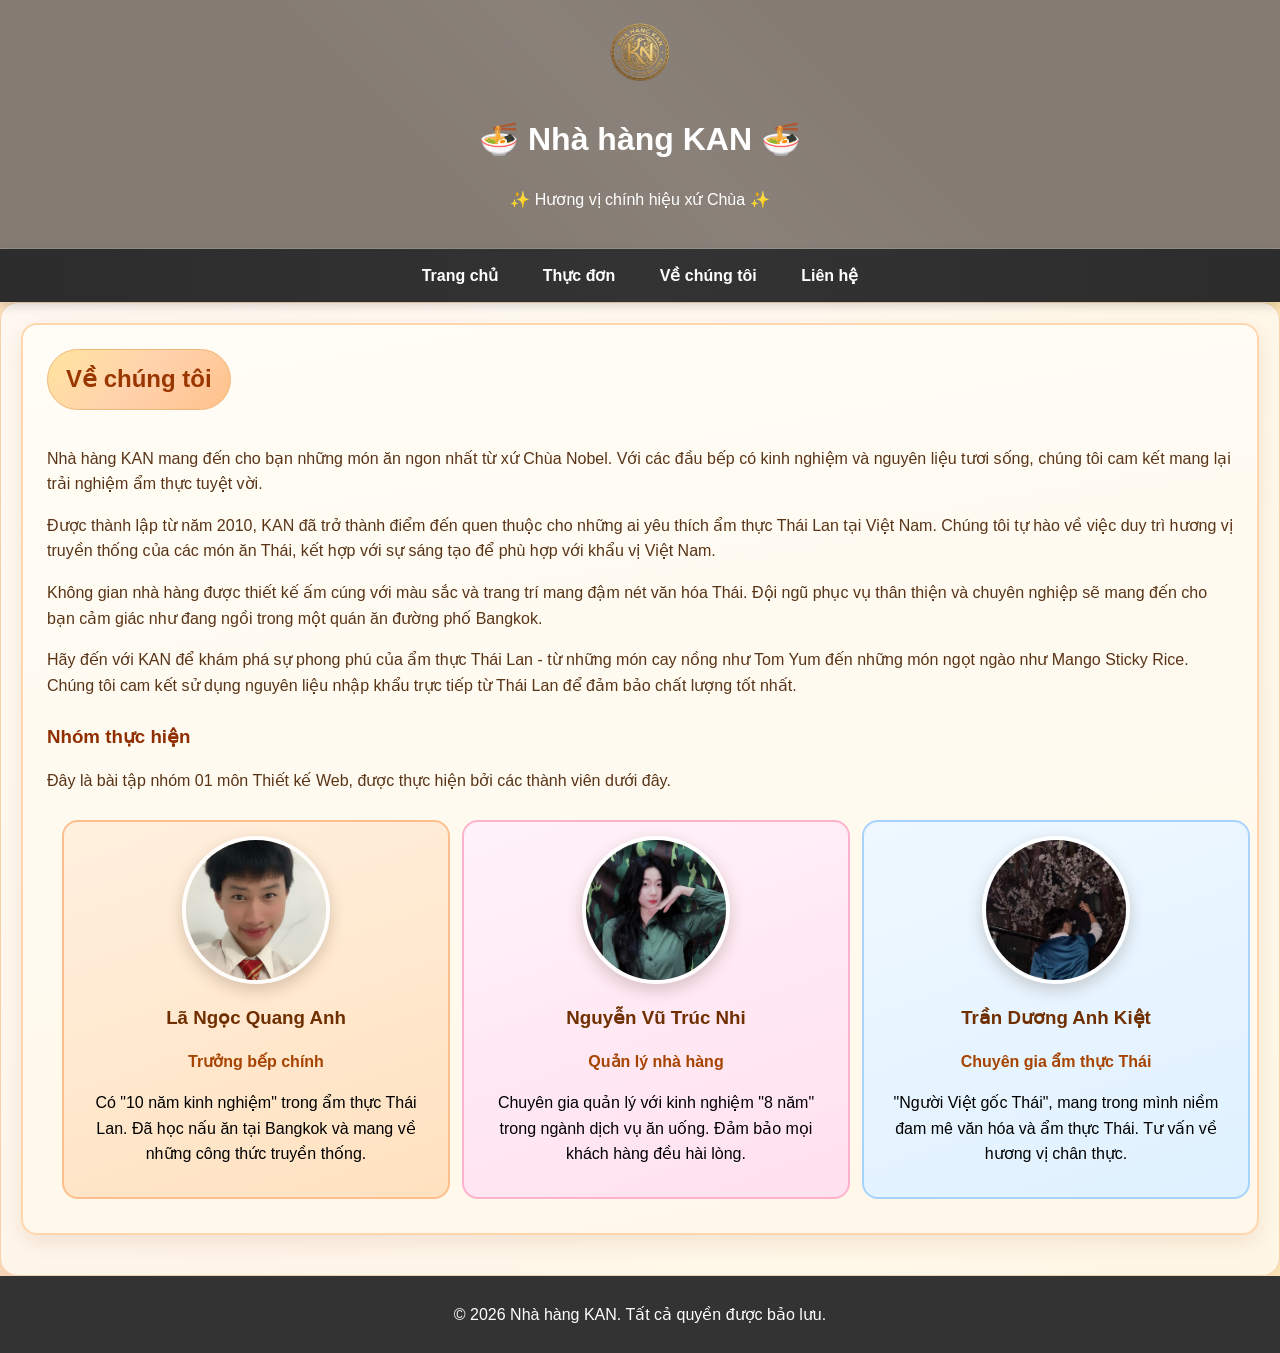
==== commit 62e4a259: "update code" ====
--- a/about.html
+++ b/about.html
@@ -22,13 +22,13 @@
     <meta name="twitter:image" content="https://quanganhnek2k6.github.io/Kiem_tra_CK_CT/image/Phat_Thai_kung_Chang_Khien_street_stall.jpg">
     <link rel="stylesheet" href="style.css">
 </head>
-<body>
+<body class="about-page">
     <header class="home-header">
         <div class="logo">
-            <img src="https://dntu.edu.vn/storage/Setting/01KG9CYF13JZHBT05Z66XVDNWW.png" alt="Logo Nhà hàng KAN">
+            <img src="image/logo-Photoroom.png" alt="Logo Nhà hàng KAN">
         </div>
-        <h1>Nhà hàng KAN</h1>
-        <p>Hương vị chính hiệu xứ Chùa</p>
+        <h1>🍜 Nhà hàng KAN 🍜</h1>
+        <p>✨ Hương vị chính hiệu xứ Chùa ✨</p>
     </header>
 
     <nav>
@@ -45,7 +45,8 @@
             <p>Được thành lập từ năm 2010, KAN đã trở thành điểm đến quen thuộc cho những ai yêu thích ẩm thực Thái Lan tại Việt Nam. Chúng tôi tự hào về việc duy trì hương vị truyền thống của các món ăn Thái, kết hợp với sự sáng tạo để phù hợp với khẩu vị Việt Nam.</p>
             <p>Không gian nhà hàng được thiết kế ấm cúng với màu sắc và trang trí mang đậm nét văn hóa Thái. Đội ngũ phục vụ thân thiện và chuyên nghiệp sẽ mang đến cho bạn cảm giác như đang ngồi trong một quán ăn đường phố Bangkok.</p>
             <p>Hãy đến với KAN để khám phá sự phong phú của ẩm thực Thái Lan - từ những món cay nồng như Tom Yum đến những món ngọt ngào như Mango Sticky Rice. Chúng tôi cam kết sử dụng nguyên liệu nhập khẩu trực tiếp từ Thái Lan để đảm bảo chất lượng tốt nhất.</p>
-            <h3>Đội ngũ sáng lập</h3>
+            <h3>Nhóm thực hiện</h3>
+            <p>Đây là bài tập nhóm 01 môn Thiết kế Web, được thực hiện bởi các thành viên dưới đây.</p>
             <div class="team">
                 <a href="https://www.facebook.com/juliela2k6" class="member-link">
                     <div class="member">
@@ -53,7 +54,7 @@
                         <div class="member-info">
                             <h3>Lã Ngọc Quang Anh</h3>
                             <p class="role">Trưởng bếp chính</p>
-                            <p>Có 10 năm kinh nghiệm trong ẩm thực Thái Lan. Đã học nấu ăn tại Bangkok và mang về những công thức truyền thống.</p>
+                            <p>Có "10 năm kinh nghiệm" trong ẩm thực Thái Lan. Đã học nấu ăn tại Bangkok và mang về những công thức truyền thống.</p>
                         </div>
                     </div>
                 </a>
@@ -63,7 +64,7 @@
                         <div class="member-info">
                             <h3>Nguyễn Vũ Trúc Nhi</h3>
                             <p class="role">Quản lý nhà hàng</p>
-                            <p>Chuyên gia quản lý với kinh nghiệm 8 năm trong ngành dịch vụ ăn uống. Đảm bảo mọi khách hàng đều hài lòng.</p>
+                            <p>Chuyên gia quản lý với kinh nghiệm "8 năm" trong ngành dịch vụ ăn uống. Đảm bảo mọi khách hàng đều hài lòng.</p>
                         </div>
                     </div>
                 </a>
@@ -73,7 +74,7 @@
                         <div class="member-info">
                             <h3>Trần Dương Anh Kiệt</h3>
                             <p class="role">Chuyên gia ẩm thực Thái</p>
-                            <p>Người Việt gốc Thái, mang trong mình niềm đam mê văn hóa và ẩm thực Thái. Tư vấn về hương vị chân thực.</p>
+                            <p>"Người Việt gốc Thái", mang trong mình niềm đam mê văn hóa và ẩm thực Thái. Tư vấn về hương vị chân thực.</p>
                         </div>
                     </div>
                 </a>
--- a/style.css
+++ b/style.css
@@ -42,7 +42,7 @@
 
 .home-header {
     background-image: linear-gradient(rgba(40, 23, 8, 0.55), rgba(40, 23, 8, 0.55)),
-        url("image/ảnhdntu.png");
+        url("image/ảnhnhahang.png");
     background-size: cover;
     background-position: center;
     color: #fff;
@@ -109,7 +109,7 @@
 }
 
 header .logo img {
-    max-width: 100px;
+    max-width: 120px;
 }
 
 @keyframes fadeIn {
@@ -136,7 +136,7 @@
     color: #fff;
     margin: 0 20px;
     text-decoration: none;
-    font-weight: 500;
+    font-weight: 700;
     transition: all 0.3s ease;
     position: relative;
     padding-bottom: 4px;
@@ -834,6 +834,91 @@
     border-top: 2px dashed #ff9f5a;
 }
 
+.about-page {
+    background:
+        radial-gradient(circle at 8% 12%, rgba(255, 135, 67, 0.2), transparent 26%),
+        radial-gradient(circle at 90% 16%, rgba(255, 208, 0, 0.18), transparent 24%),
+        radial-gradient(circle at 18% 88%, rgba(255, 99, 146, 0.16), transparent 30%),
+        linear-gradient(160deg, #fff3dd 0%, #ffe8ca 42%, #ffecc0 100%);
+}
+
+.about-page .container {
+    background: linear-gradient(140deg, rgba(255, 255, 255, 0.75), rgba(255, 248, 235, 0.86));
+    border: 1px solid #f4d2ac;
+    border-radius: 18px;
+    box-shadow: 0 16px 32px rgba(129, 55, 0, 0.12);
+}
+
+.about-page .section {
+    background: linear-gradient(170deg, #fffdf6 0%, #fff7e9 100%);
+    border: 2px solid #ffd6ad;
+    border-radius: 16px;
+    padding: 24px;
+    box-shadow: 0 8px 20px rgba(129, 55, 0, 0.1);
+}
+
+.about-page .section h2 {
+    display: inline-block;
+    margin-top: 0;
+    color: #9a3600;
+    background: linear-gradient(135deg, #ffe49f, #ffd2ad, #ffc18a);
+    padding: 10px 18px;
+    border-radius: 999px;
+    border: 1px solid #f3b879;
+}
+
+.about-page .section > h3 {
+    color: #8f2f00;
+    margin-top: 24px;
+    margin-bottom: 8px;
+}
+
+.about-page .section > p {
+    color: #5a3417;
+}
+
+.about-page .team {
+    gap: 14px;
+    margin-top: 8px;
+}
+
+.about-page .member {
+    background: linear-gradient(155deg, #fff 0%, #fff7ea 100%);
+    border: 2px solid #ffd9b2;
+    border-radius: 16px;
+    padding: 14px;
+}
+
+.about-page .member-link:nth-child(1) .member {
+    background: linear-gradient(160deg, #fff0df, #ffe1bf);
+    border-color: #ffbf8d;
+}
+
+.about-page .member-link:nth-child(2) .member {
+    background: linear-gradient(160deg, #fff2f8, #ffe0ef);
+    border-color: #ffb2ce;
+}
+
+.about-page .member-link:nth-child(3) .member {
+    background: linear-gradient(160deg, #eff8ff, #dff1ff);
+    border-color: #a7d4ff;
+}
+
+.about-page .member-image {
+    border: 4px solid rgba(255, 255, 255, 0.92);
+    box-shadow: 0 6px 16px rgba(54, 28, 8, 0.2);
+}
+
+.about-page .member-info h3 {
+    margin-bottom: 4px;
+    color: #6f2f00;
+}
+
+.about-page .member-info .role {
+    color: #a74300;
+    font-weight: bold;
+}
+
 .back-link {
     display: inline-flex;
     align-items: center;
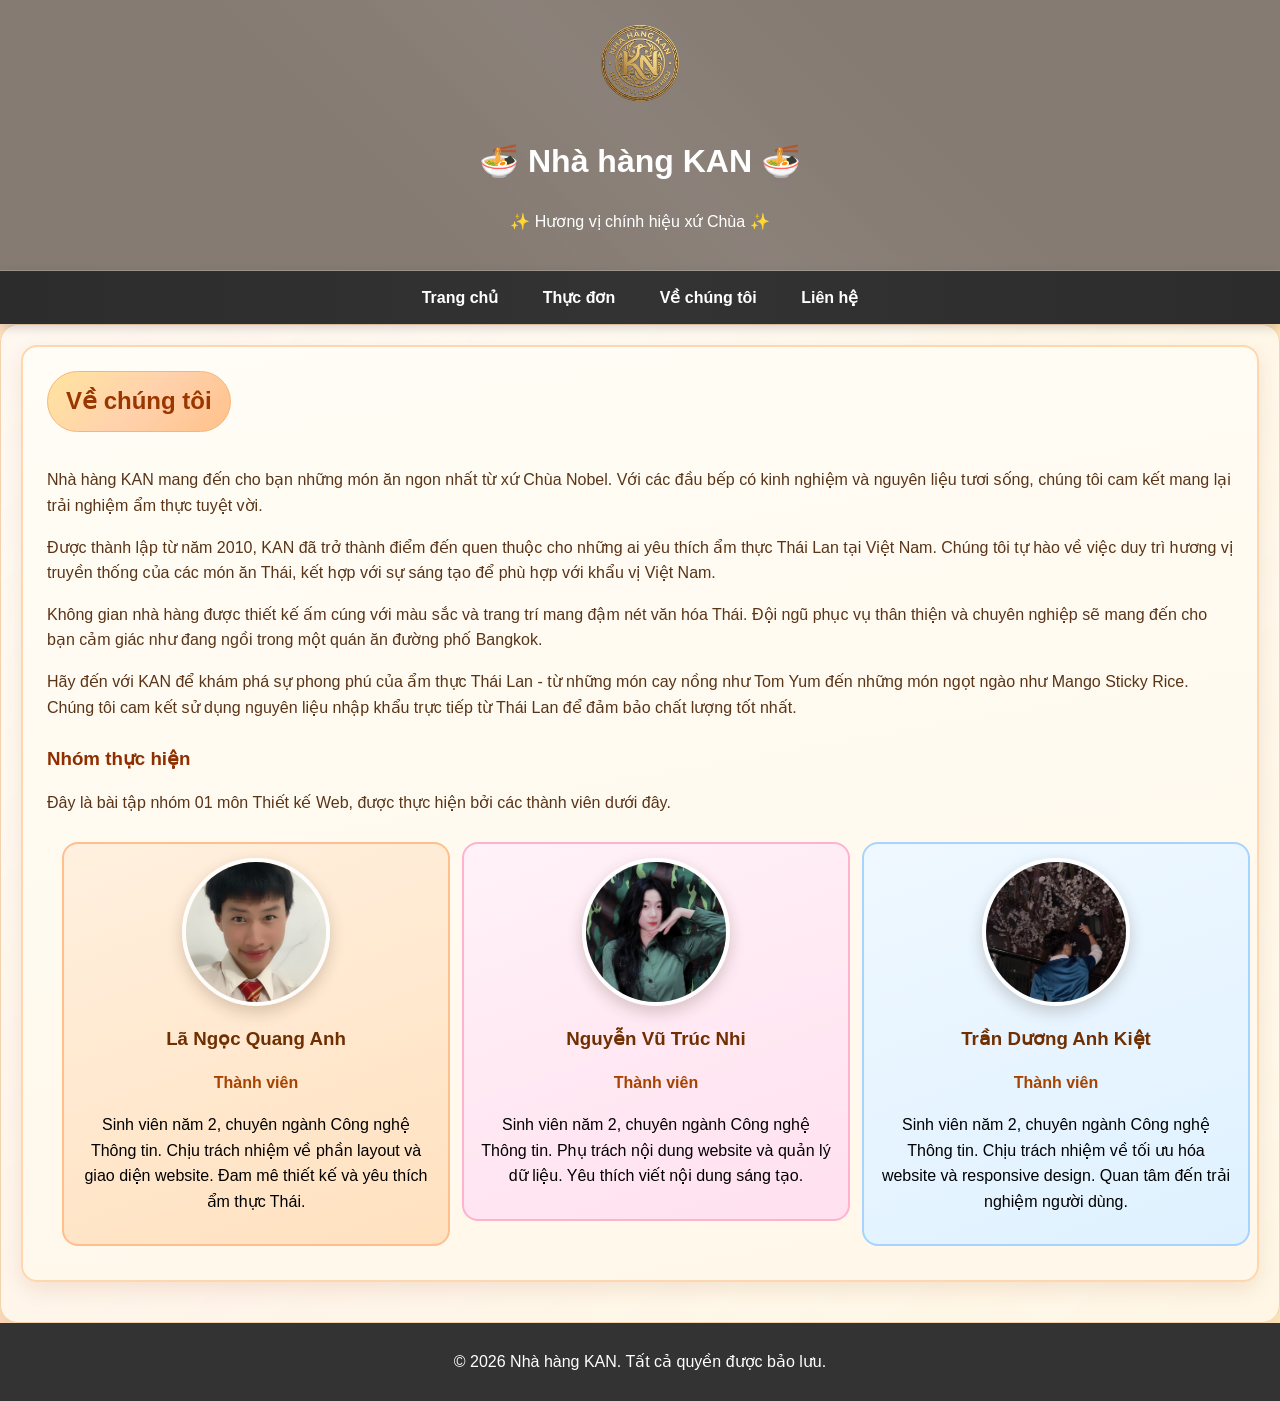
==== commit 4d68c01b: "update code" ====
--- a/about.html
+++ b/about.html
@@ -5,21 +5,8 @@
     <meta name="viewport" content="width=device-width, initial-scale=1.0">
     <title>Về chúng tôi - Nhà hàng KAN</title>
     <meta name="description" content="Tìm hiểu về Nhà hàng KAN, câu chuyện thương hiệu, đội ngũ sáng lập và sứ mệnh mang hương vị Thái Lan chính hiệu đến thực khách.">
-    <meta name="keywords" content="về Nhà hàng KAN, đội ngũ sáng lập, câu chuyện nhà hàng, ẩm thực Thái Lan, nhà hàng tại Đồng Nai">
-    <meta name="author" content="Nhà hàng KAN">
-    <meta name="robots" content="index, follow, max-image-preview:large, max-snippet:-1, max-video-preview:-1">
-    <link rel="canonical" href="https://quanganhnek2k6.github.io/Kiem_tra_CK_CT/about.html">
-    <meta property="og:locale" content="vi_VN">
-    <meta property="og:type" content="website">
-    <meta property="og:site_name" content="Nhà hàng KAN">
-    <meta property="og:title" content="Về chúng tôi - Nhà hàng KAN">
-    <meta property="og:description" content="Khám phá hành trình phát triển và đội ngũ sáng lập của Nhà hàng KAN.">
-    <meta property="og:url" content="https://quanganhnek2k6.github.io/Kiem_tra_CK_CT/about.html">
-    <meta property="og:image" content="https://quanganhnek2k6.github.io/Kiem_tra_CK_CT/image/Phat_Thai_kung_Chang_Khien_street_stall.jpg">
-    <meta name="twitter:card" content="summary_large_image">
-    <meta name="twitter:title" content="Về chúng tôi - Nhà hàng KAN">
-    <meta name="twitter:description" content="Tìm hiểu thương hiệu và đội ngũ sáng lập Nhà hàng KAN.">
-    <meta name="twitter:image" content="https://quanganhnek2k6.github.io/Kiem_tra_CK_CT/image/Phat_Thai_kung_Chang_Khien_street_stall.jpg">
+    <link rel="icon" type="image/x-icon" href="Favicon.ico">
+    <link rel="apple-touch-icon" href="image/logo-Photoroom.png">
     <link rel="stylesheet" href="style.css">
 </head>
 <body class="about-page">
@@ -53,8 +40,8 @@
                         <img class="member-image chef" src="image/ảnhpecao.png" alt="Lã Ngọc Quang Anh">
                         <div class="member-info">
                             <h3>Lã Ngọc Quang Anh</h3>
-                            <p class="role">Trưởng bếp chính</p>
-                            <p>Có "10 năm kinh nghiệm" trong ẩm thực Thái Lan. Đã học nấu ăn tại Bangkok và mang về những công thức truyền thống.</p>
+                            <p class="role">Thành viên</p>
+                            <p>Sinh viên năm 2, chuyên ngành Công nghệ Thông tin. Chịu trách nhiệm về phần layout và giao diện website. Đam mê thiết kế và yêu thích ẩm thực Thái.</p>
                         </div>
                     </div>
                 </a>
@@ -63,8 +50,8 @@
                         <img class="member-image manager" src="image/hình tnhi.jpg" alt="Nguyễn Vũ Trúc Nhi">
                         <div class="member-info">
                             <h3>Nguyễn Vũ Trúc Nhi</h3>
-                            <p class="role">Quản lý nhà hàng</p>
-                            <p>Chuyên gia quản lý với kinh nghiệm "8 năm" trong ngành dịch vụ ăn uống. Đảm bảo mọi khách hàng đều hài lòng.</p>
+                            <p class="role">Thành viên</p>
+                            <p>Sinh viên năm 2, chuyên ngành Công nghệ Thông tin. Phụ trách nội dung website và quản lý dữ liệu. Yêu thích viết nội dung sáng tạo.</p>
                         </div>
                     </div>
                 </a>
@@ -73,8 +60,8 @@
                         <img class="member-image expert" src="image/ảnh lặc.png" alt="Trần Dương Anh Kiệt">
                         <div class="member-info">
                             <h3>Trần Dương Anh Kiệt</h3>
-                            <p class="role">Chuyên gia ẩm thực Thái</p>
-                            <p>"Người Việt gốc Thái", mang trong mình niềm đam mê văn hóa và ẩm thực Thái. Tư vấn về hương vị chân thực.</p>
+                            <p class="role">Thành viên</p>
+                            <p>Sinh viên năm 2, chuyên ngành Công nghệ Thông tin. Chịu trách nhiệm về tối ưu hóa website và responsive design. Quan tâm đến trải nghiệm người dùng.</p>
                         </div>
                     </div>
                 </a>
--- a/style.css
+++ b/style.css
@@ -109,7 +109,9 @@
 }
 
 header .logo img {
-    max-width: 120px;
+    width: 100%;
+    max-width: 160px;
+    height: auto;
 }
 
 @keyframes fadeIn {
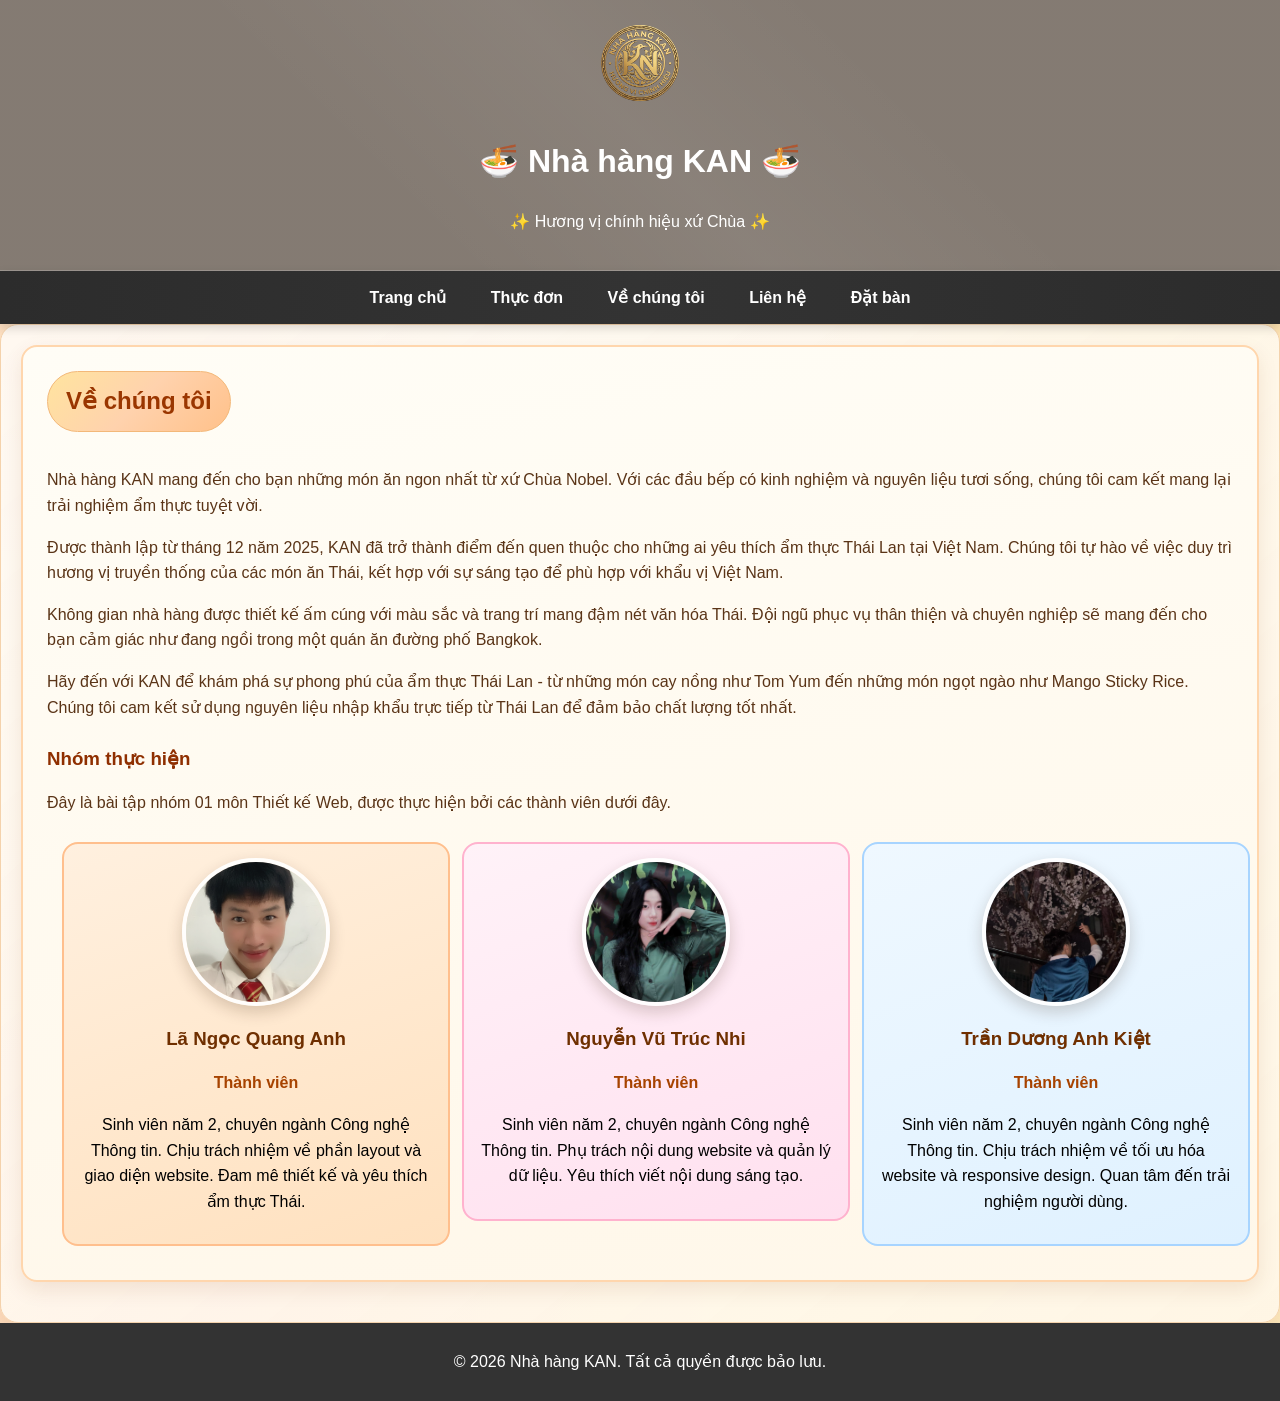
==== commit 310db826: "update code" ====
--- a/about.html
+++ b/about.html
@@ -23,13 +23,14 @@
         <a href="menu.html">Thực đơn</a>
         <a href="about.html">Về chúng tôi</a>
         <a href="contact.html">Liên hệ</a>
+        <a href="order.html" >Đặt bàn</a>
     </nav>
 
     <div class="container">
         <section class="section">
             <h2>Về chúng tôi</h2>
             <p>Nhà hàng KAN mang đến cho bạn những món ăn ngon nhất từ xứ Chùa Nobel. Với các đầu bếp có kinh nghiệm và nguyên liệu tươi sống, chúng tôi cam kết mang lại trải nghiệm ẩm thực tuyệt vời.</p>
-            <p>Được thành lập từ năm 2010, KAN đã trở thành điểm đến quen thuộc cho những ai yêu thích ẩm thực Thái Lan tại Việt Nam. Chúng tôi tự hào về việc duy trì hương vị truyền thống của các món ăn Thái, kết hợp với sự sáng tạo để phù hợp với khẩu vị Việt Nam.</p>
+            <p>Được thành lập từ tháng 12 năm 2025, KAN đã trở thành điểm đến quen thuộc cho những ai yêu thích ẩm thực Thái Lan tại Việt Nam. Chúng tôi tự hào về việc duy trì hương vị truyền thống của các món ăn Thái, kết hợp với sự sáng tạo để phù hợp với khẩu vị Việt Nam.</p>
             <p>Không gian nhà hàng được thiết kế ấm cúng với màu sắc và trang trí mang đậm nét văn hóa Thái. Đội ngũ phục vụ thân thiện và chuyên nghiệp sẽ mang đến cho bạn cảm giác như đang ngồi trong một quán ăn đường phố Bangkok.</p>
             <p>Hãy đến với KAN để khám phá sự phong phú của ẩm thực Thái Lan - từ những món cay nồng như Tom Yum đến những món ngọt ngào như Mango Sticky Rice. Chúng tôi cam kết sử dụng nguyên liệu nhập khẩu trực tiếp từ Thái Lan để đảm bảo chất lượng tốt nhất.</p>
             <h3>Nhóm thực hiện</h3>
--- a/style.css
+++ b/style.css
@@ -1000,4 +1000,28 @@
     .drinks-category:has(.menu-expand[open]) {
         padding-bottom: 360px;
     }
-}+}
+
+/* Styles moved from order.html */
+.booking-container{max-width:900px;margin:24px auto;padding:20px;background:#fff;border-radius:8px}
+.booking-grid{display:grid;grid-template-columns:1fr 1fr;gap:12px}
+label{display:block;font-weight:600;margin-bottom:6px}
+input,select,textarea{width:100%;padding:8px;border:1px solid #ccc;border-radius:4px}
+.full{grid-column:1/3}
+.actions{text-align:right;margin-top:12px}
+button{background:#c94c4c;color:#fff;border:none;padding:10px 18px;border-radius:6px;cursor:pointer}
+.note-small{margin-top:12px;font-size:90%}
+
+/* Booking button for site-wide access to the order form */
+nav a.book-btn{
+    display: inline-block;
+    background: linear-gradient(135deg,#ff9f5a,#ffb87a);
+    color: #fff;
+    padding: 8px 14px;
+    border-radius: 999px;
+    font-weight: 800;
+    margin-left: 12px;
+    box-shadow: 0 6px 14px rgba(255,138,66,0.18);
+    transition: transform 0.18s ease, box-shadow 0.18s ease;
+}
+nav a.book-btn:hover{transform: translateY(-3px);box-shadow: 0 10px 22px rgba(255,138,66,0.22)}
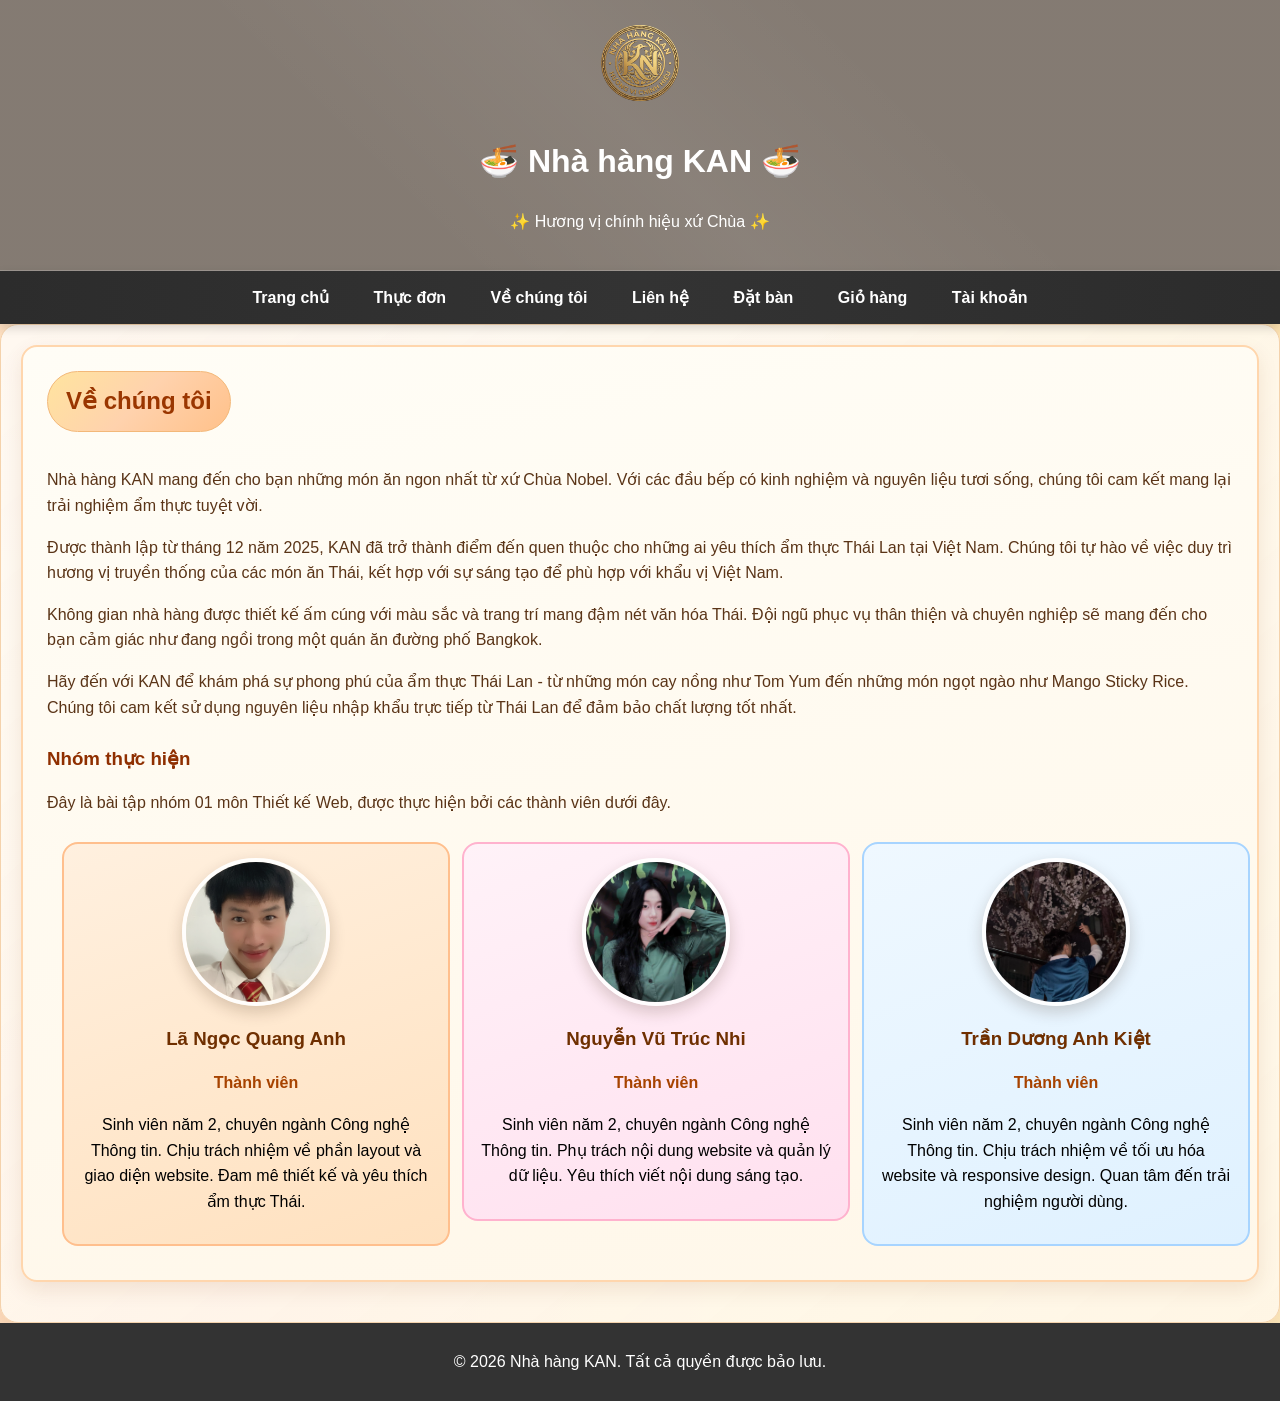
==== commit b9089f0b: "vv" ====
--- a/about.html
+++ b/about.html
@@ -23,7 +23,9 @@
         <a href="menu.html">Thực đơn</a>
         <a href="about.html">Về chúng tôi</a>
         <a href="contact.html">Liên hệ</a>
-        <a href="order.html" >Đặt bàn</a>
+        <a href="order.html">Đặt bàn</a>
+        <a href="shopping.html">Giỏ hàng</a>
+        <a href="taikhoan.html">Tài khoản</a>
     </nav>
 
     <div class="container">
@@ -72,6 +74,7 @@
 
     <footer>
         <p>&copy; 2026 Nhà hàng KAN. Tất cả quyền được bảo lưu.</p>
-    </footer>
-</body>
-</html>+        </footer>
+        <script src="shoping.js"></script>
+    </body>
+    </html>
--- a/style.css
+++ b/style.css
@@ -798,6 +798,113 @@
     transition: all 0.3s ease;
 }
 
+/* Extracted from shopping.html */
+body.shopping-page-body {
+    font-family: Arial, sans-serif;
+    background: #fffaf5;
+    margin: 0;
+}
+
+.container.cart-container{
+    max-width: 900px;
+    margin: 40px auto;
+    padding: 20px;
+}
+
+.cart-box{
+    background: white;
+    border-radius: 18px;
+    padding: 25px;
+    box-shadow: 0 8px 20px rgba(0,0,0,0.1);
+}
+
+.cart-box h1{
+    color: #b5838d;
+}
+
+.cart-item{
+    display: flex;
+    justify-content: space-between;
+    padding: 15px;
+    border-bottom: 1px solid #eee;
+}
+
+.total{
+    margin-top: 20px;
+    font-size: 22px;
+    font-weight: bold;
+    color: #e5989b;
+}
+
+.btn{
+    background: #ffb4a2;
+    color: white;
+    border: none;
+    padding: 12px 18px;
+    border-radius: 999px;
+    cursor: pointer;
+    margin-top: 20px;
+}
+
+.btn:hover{
+    background: #e5989b;
+}
+
+/* Extracted from taikhoan.html */
+body.account-page-body{
+    font-family: Arial, sans-serif;
+    background: #fffaf5;
+    margin: 0;
+    padding: 0;
+}
+
+.account-box{
+    width: 350px;
+    background: white;
+    margin: 80px auto;
+    padding: 30px;
+    border-radius: 20px;
+    box-shadow: 0 8px 20px rgba(0,0,0,0.1);
+}
+
+.account-box h1{
+    text-align: center;
+    color: #b5838d;
+}
+
+.account-box input{
+    width: 100%;
+    padding: 12px;
+    margin-top: 10px;
+    margin-bottom: 20px;
+    border: 1px solid #ddd;
+    border-radius: 10px;
+    box-sizing: border-box;
+}
+
+.account-box button{
+    width: 100%;
+    padding: 12px;
+    border: none;
+    border-radius: 999px;
+    background: #ffb4a2;
+    color: white;
+    font-size: 16px;
+    cursor: pointer;
+    margin-bottom: 12px;
+}
+
+.account-box button:hover{
+    background: #e5989b;
+}
+
+#welcome{
+    text-align: center;
+    margin-top: 20px;
+    color: #6b4f4f;
+    font-weight: bold;
+}
+
 .founder-section:hover {
     box-shadow: 0 8px 20px rgba(0, 0, 0, 0.1);
     transform: translateX(4px);
